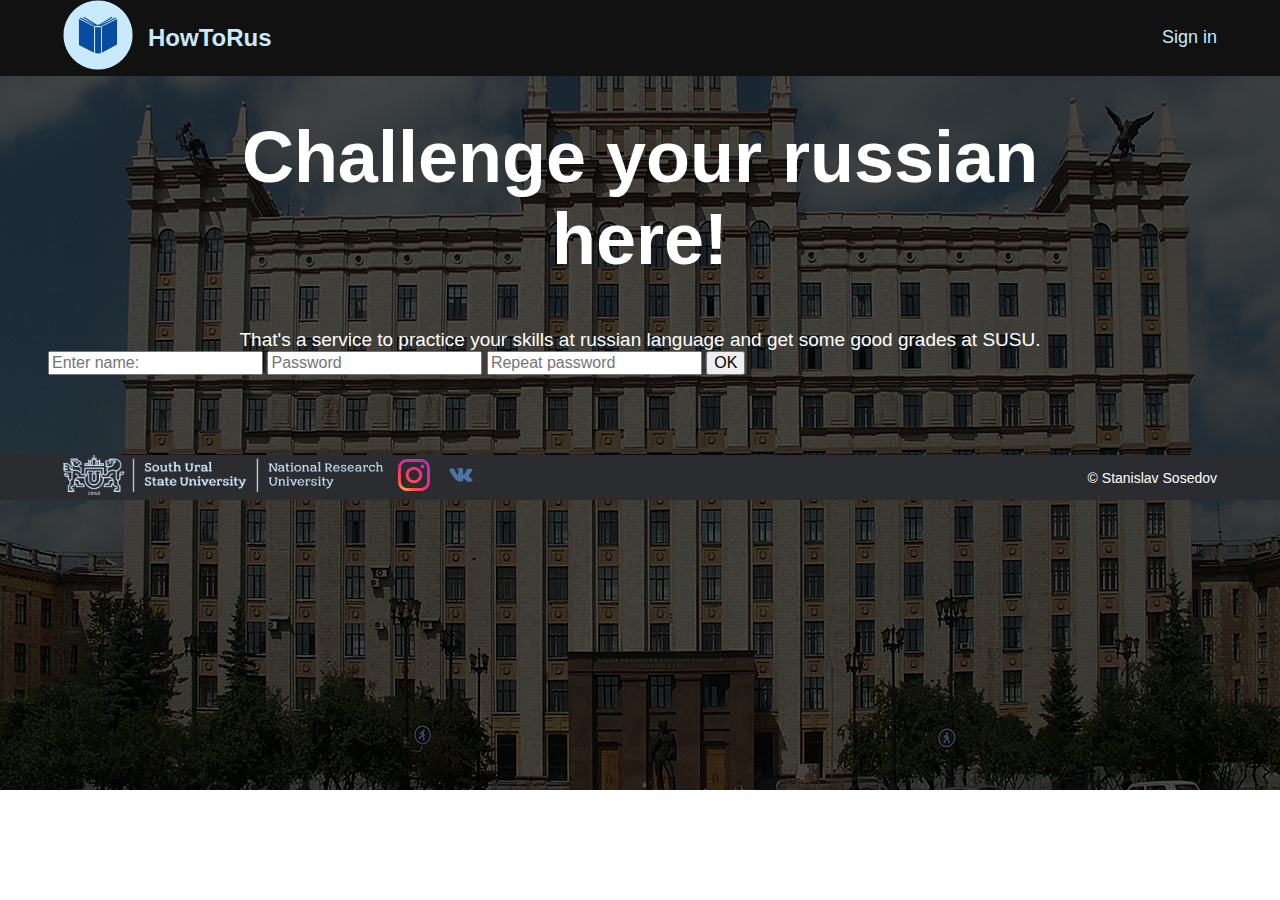
==== homePage.html @ 435da3bf "Added homepage + first listeners" ====
<!DOCTYPE html>
<html lang="en">

<head>
    <meta charset="UTF-8">
    <meta name="viewport" content="width=device-width, initial-scale=1.0">
    <title>HowToRus</title>
    <link rel="shortcut icon" href="images/browser-icon.ico" type="image/x-icon">
    <link rel="stylesheet" href="vendor/normalize.css">
    <link rel="stylesheet" href="pages/index.css">
</head>

<body class="page">
    <header class="header">
        <div class="header__content">
            <div class="header__container">
                <img src="images/header/book-logo.png" alt="logo" class="header__logo">
                <p class="header__title">HowToRus</p>
            </div>
            <button class="header__auth">Sign in</button>
        </div>
    </header>



    <main class="content">
        <section class="intro">
            <h1 class="content__title">Challenge your russian here!</h1>
            <p class="content__subtitle">That's a service to practice your skills at russian language and get some good
                grades at SUSU.</p>
        </section>
        <div class="signup">
            <form class = "signup__form" name = "signup"> 
                <input type="text" class = "signup__input" name = "username" id = "username" placeholder = "Enter name:">
                <span class = "error" id = "error-username"></span>

                <input type="password" class = "signup__input" name = "password" id = "password" placeholder = "Password">
                <span class = "error" id = "error-password"></span>

                <input type="password" class = "signup__input" name = "password-repeat" id = "password-repeat" placeholder = "Repeat password">
                <span class = "error" id = "error-password-repeat"></span>

                <button class = "signup__submit" type="submit" id = "submit">OK</button>
            </form>
        </div>


<!--    <div class="signup">
            <div class="container">
                <img src="" alt="">
                <form class="signup__form" name="signup">
                    <input type="text" class="signup__input" name="username" id="username" placeholder="Enter name:">
                    <span class="error" id="error-username"></span>

                    <input type="password" class="signup__input" name="password" id="password" placeholder="Password">
                    <span class="error" id="error-password"></span>

                    <button class="signup__submit" type="submit" id="submit">OK</button>
                </form>
            </div>
        </div>-->
    </main>



    <footer class="footer">
        <div class="footer__content">
            <div class="footer__container">
                <a href="https://edu.susu.ru/" target="_blank">
                    <img class="footer__link-logo" src="images/footer/logo_44.png" alt="logo">
                </a>
                <a href="https://www.instagram.com/susu.official/" target="_blank">
                    <img class="footer__link-icon" src="images/footer/instagram-icon.svg" alt="icon">
                </a>
                <a href="https://vk.com/susu4you" target="_blank">
                    <img class="footer__link-icon" src="images/footer/vk-icon.svg" alt="icon">
                </a>
            </div>
            <p class="footer__copyright">&copy; Stanislav Sosedov</p>
        </div>
    </footer>
    <script src = "script.js"></script>
</body>

</html>
---- pages/index.css ----
@import url(../blocks/header/header.css);
@import url(../blocks/content/content.css);
@import url(../blocks/intro/intro.css);
@import url(../blocks/cards/cards.css);
@import url(../blocks/footer/footer.css);

.page {
    margin: 0 auto;
    font-family: 'Open Sans', Arial, sans-serif;
    /* Сглаживание для браузеров */
    -moz-osx-font-smoothing: grayscale;
    -webkit-font-smoothing: antialiased;
    /* Оптимизация при масштабировании */
    -webkit-text-size-adjust: 100%;
    -ms-text-size-adjust: 100%;
    -moz-text-size-adjust: 100%; 
    /* Рендеринг */
    text-rendering: optimizeLegibility; 
    background-image: url("/images/content/edit1.jpg");
    background-repeat: no-repeat;
    background-position: center;
}
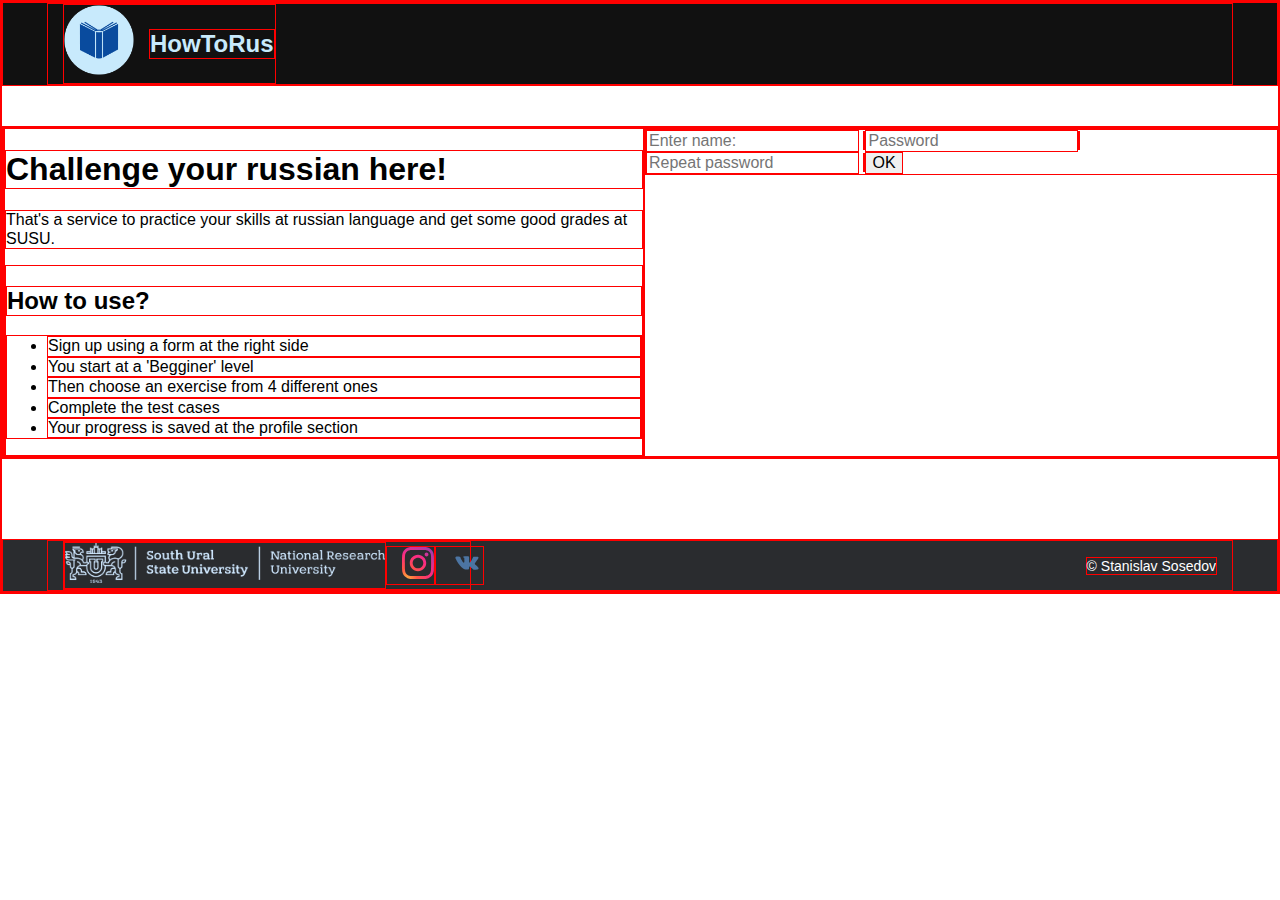
==== commit 3958acba: "big changes to homePage" ====
--- a/homePage.html
+++ b/homePage.html
@@ -7,7 +7,7 @@
     <title>HowToRus</title>
     <link rel="shortcut icon" href="images/browser-icon.ico" type="image/x-icon">
     <link rel="stylesheet" href="vendor/normalize.css">
-    <link rel="stylesheet" href="pages/index.css">
+    <link rel="stylesheet" href="pages/homePage.css">
 </head>
 
 <body class="page">
@@ -17,37 +17,28 @@
                 <img src="images/header/book-logo.png" alt="logo" class="header__logo">
                 <p class="header__title">HowToRus</p>
             </div>
-            <button class="header__auth">Sign in</button>
         </div>
     </header>
 
 
 
     <main class="content">
-        <section class="intro">
-            <h1 class="content__title">Challenge your russian here!</h1>
-            <p class="content__subtitle">That's a service to practice your skills at russian language and get some good
-                grades at SUSU.</p>
-        </section>
-        <div class="signup">
-            <form class = "signup__form" name = "signup"> 
-                <input type="text" class = "signup__input" name = "username" id = "username" placeholder = "Enter name:">
-                <span class = "error" id = "error-username"></span>
-
-                <input type="password" class = "signup__input" name = "password" id = "password" placeholder = "Password">
-                <span class = "error" id = "error-password"></span>
-
-                <input type="password" class = "signup__input" name = "password-repeat" id = "password-repeat" placeholder = "Repeat password">
-                <span class = "error" id = "error-password-repeat"></span>
-
-                <button class = "signup__submit" type="submit" id = "submit">OK</button>
-            </form>
-        </div>
-
-
-<!--    <div class="signup">
-            <div class="container">
-                <img src="" alt="">
+        <section class="guest-info">
+            <div class="infoblock">
+                <h1 class = "infoblock__title">Challenge your russian here!</h1>
+                <p class="infoblock__subtitle">That's a service to practice your skills at russian language and get some good grades at SUSU.</p>
+                <div class="infoblock__container">
+                    <h2 class="infoblock__howto">How to use?</h2>
+                    <ul class="infoblock__instructions">
+                        <li>Sign up using a form at the right side</li>
+                        <li>You start at a 'Begginer' level</li>
+                        <li>Then choose an exercise from 4 different ones</li>
+                        <li>Complete the test cases</li>
+                        <li>Your progress is saved at the profile section</li>
+                    </ul>
+                </div>
+            </div>
+            <div class="signup">
                 <form class="signup__form" name="signup">
                     <input type="text" class="signup__input" name="username" id="username" placeholder="Enter name:">
                     <span class="error" id="error-username"></span>
@@ -55,10 +46,14 @@
                     <input type="password" class="signup__input" name="password" id="password" placeholder="Password">
                     <span class="error" id="error-password"></span>
 
+                    <input type="password" class="signup__input" name="password-repeat" id="password-repeat"
+                        placeholder="Repeat password">
+                    <span class="error" id="error-password-repeat"></span>
+
                     <button class="signup__submit" type="submit" id="submit">OK</button>
                 </form>
             </div>
-        </div>-->
+        </section>
     </main>
 
 
@@ -83,3 +78,20 @@
 </body>
 
 </html>
+
+
+
+<!--    <div class="signup">
+            <div class="container">
+                <img src="" alt="">
+                <form class="signup__form" name="signup">
+                    <input type="text" class="signup__input" name="username" id="username" placeholder="Enter name:">
+                    <span class="error" id="error-username"></span>
+
+                    <input type="password" class="signup__input" name="password" id="password" placeholder="Password">
+                    <span class="error" id="error-password"></span>
+
+                    <button class="signup__submit" type="submit" id="submit">OK</button>
+                </form>
+            </div>
+        </div>-->
--- a/pages/homePage.css
+++ b/pages/homePage.css
@@ -0,0 +1,21 @@
+@import url(../blocks/header/header.css);
+@import url(../blocks/footer/footer.css);
+@import url(../blocks/infoblock/infoblock.css);
+@import url(../blocks/guest-info/guest-info.css);
+@import url(../blocks/signup/signup.css);
+* {
+    border: 1px solid red;
+}
+.page {
+    margin: 0 auto;
+    font-family: 'Open Sans', Arial, sans-serif;
+    /* Сглаживание для браузеров */
+    -moz-osx-font-smoothing: grayscale;
+    -webkit-font-smoothing: antialiased;
+    /* Оптимизация при масштабировании */
+    -webkit-text-size-adjust: 100%;
+    -ms-text-size-adjust: 100%;
+    -moz-text-size-adjust: 100%; 
+    /* Рендеринг */
+    text-rendering: optimizeLegibility;
+}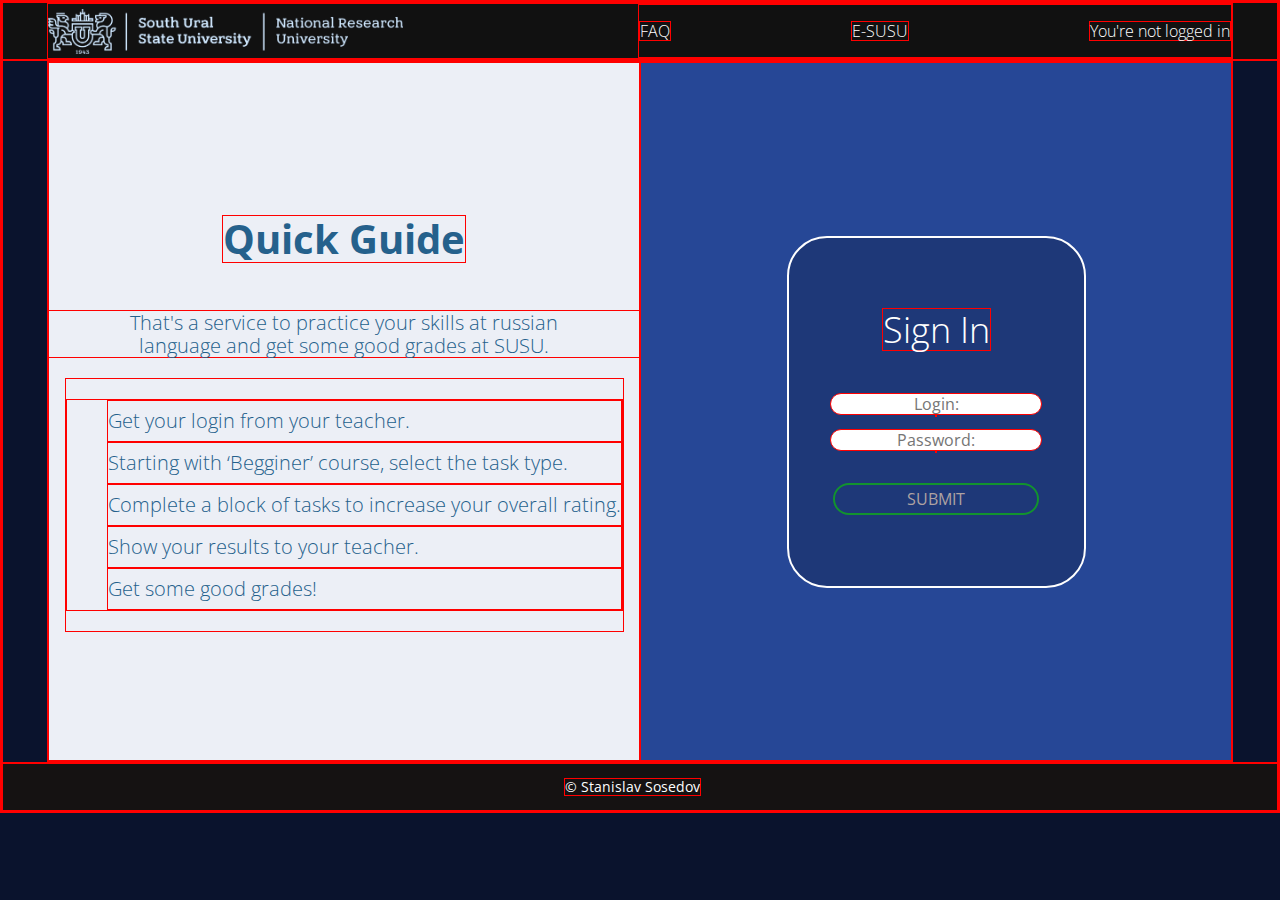
==== commit faa9e518: "Major changes to mainPage, including full-new design" ====
--- a/homePage.html
+++ b/homePage.html
@@ -5,6 +5,7 @@
     <meta charset="UTF-8">
     <meta name="viewport" content="width=device-width, initial-scale=1.0">
     <title>HowToRus</title>
+    <link href="https://fonts.googleapis.com/css2?family=Open+Sans:wght@300;400;600&display=swap" rel="stylesheet">
     <link rel="shortcut icon" href="images/browser-icon.ico" type="image/x-icon">
     <link rel="stylesheet" href="vendor/normalize.css">
     <link rel="stylesheet" href="pages/homePage.css">
@@ -13,9 +14,11 @@
 <body class="page">
     <header class="header">
         <div class="header__content">
-            <div class="header__container">
-                <img src="images/header/book-logo.png" alt="logo" class="header__logo">
-                <p class="header__title">HowToRus</p>
+            <img src="images/footer/logo_44.png" alt="logo" class="header__logo">
+            <div class="header__links">
+                <p class="header__link">FAQ</p>
+                <p class="header__link">E-SUSU</p>
+                <p class="header__link">You're not logged in</p>
             </div>
         </div>
     </header>
@@ -25,56 +28,36 @@
     <main class="content">
         <section class="guest-info">
             <div class="infoblock">
-                <h1 class = "infoblock__title">Challenge your russian here!</h1>
-                <p class="infoblock__subtitle">That's a service to practice your skills at russian language and get some good grades at SUSU.</p>
+                <h1 class = "infoblock__title">Quick Guide</h1>
+                <p class="infoblock__subtitle">That's a service to practice your skills at russian<br> language and get some good grades at SUSU.</p>
                 <div class="infoblock__container">
-                    <h2 class="infoblock__howto">How to use?</h2>
                     <ul class="infoblock__instructions">
-                        <li>Sign up using a form at the right side</li>
-                        <li>You start at a 'Begginer' level</li>
-                        <li>Then choose an exercise from 4 different ones</li>
-                        <li>Complete the test cases</li>
-                        <li>Your progress is saved at the profile section</li>
+                        <li>Get your login from your teacher.</li>
+                        <li>Starting with ‘Begginer’ course, select the task type.</li>
+                        <li>Complete a block of tasks to increase your overall rating.</li>
+                        <li>Show your results to your teacher.</li>
+                        <li>Get some good grades!</li>
                     </ul>
                 </div>
             </div>
             <div class="signup">
                 <form class="signup__form" name="signup">
-                    <input type="text" class="signup__input" name="username" id="username" placeholder="Enter name:">
+                    <div class="signup__title">Sign In</div>
+
+                    <input type="text" class="signup__input" name="username" id="username" placeholder="Login:">
                     <span class="error" id="error-username"></span>
 
-                    <input type="password" class="signup__input" name="password" id="password" placeholder="Password">
+                    <input type="password" class="signup__input" name="password" id="password" placeholder="Password:">
                     <span class="error" id="error-password"></span>
 
-                    <input type="password" class="signup__input" name="password-repeat" id="password-repeat"
-                        placeholder="Repeat password">
-                    <span class="error" id="error-password-repeat"></span>
-
-                    <button class="signup__submit" type="submit" id="submit">OK</button>
+                    <button class="signup__submit" type="submit" id="submit">SUBMIT</button>
                 </form>
             </div>
         </section>
     </main>
-
-
-
-    <footer class="footer">
-        <div class="footer__content">
-            <div class="footer__container">
-                <a href="https://edu.susu.ru/" target="_blank">
-                    <img class="footer__link-logo" src="images/footer/logo_44.png" alt="logo">
-                </a>
-                <a href="https://www.instagram.com/susu.official/" target="_blank">
-                    <img class="footer__link-icon" src="images/footer/instagram-icon.svg" alt="icon">
-                </a>
-                <a href="https://vk.com/susu4you" target="_blank">
-                    <img class="footer__link-icon" src="images/footer/vk-icon.svg" alt="icon">
-                </a>
-            </div>
-            <p class="footer__copyright">&copy; Stanislav Sosedov</p>
-        </div>
-    </footer>
-    <script src = "script.js"></script>
+        <footer class="footer">
+            <p class="footer__copyright">&copy Stanislav Sosedov</p>
+        </footer>
 </body>
 
 </html>
@@ -94,4 +77,26 @@
                     <button class="signup__submit" type="submit" id="submit">OK</button>
                 </form>
             </div>
+
+
+
+
+
+
+        <footer class="footer">
+            <div class="footer__content">
+                <div class="footer__container">
+                    <a href="https://edu.susu.ru/" target="_blank">
+                        <img class="footer__link-logo" src="images/footer/logo_44.png" alt="logo">
+                    </a>
+                    <a href="https://www.instagram.com/susu.official/" target="_blank">
+                        <img class="footer__link-icon" src="images/footer/instagram-icon.svg" alt="icon">
+                    </a>
+                    <a href="https://vk.com/susu4you" target="_blank">
+                        <img class="footer__link-icon" src="images/footer/vk-icon.svg" alt="icon">
+                    </a>
+                </div>
+                <p class="footer__copyright">&copy; Stanislav Sosedov</p>
+            </div>
+        </footer>
         </div>-->
--- a/pages/homePage.css
+++ b/pages/homePage.css
@@ -8,7 +8,9 @@
 }
 .page {
     margin: 0 auto;
-    font-family: 'Open Sans', Arial, sans-serif;
+    color: #ffffff;
+    font-family: 'Open Sans', sans-serif;
+    font-weight: 300;
     /* Сглаживание для браузеров */
     -moz-osx-font-smoothing: grayscale;
     -webkit-font-smoothing: antialiased;
@@ -18,4 +20,5 @@
     -moz-text-size-adjust: 100%; 
     /* Рендеринг */
     text-rendering: optimizeLegibility;
+    background-color: #0A132D;
 }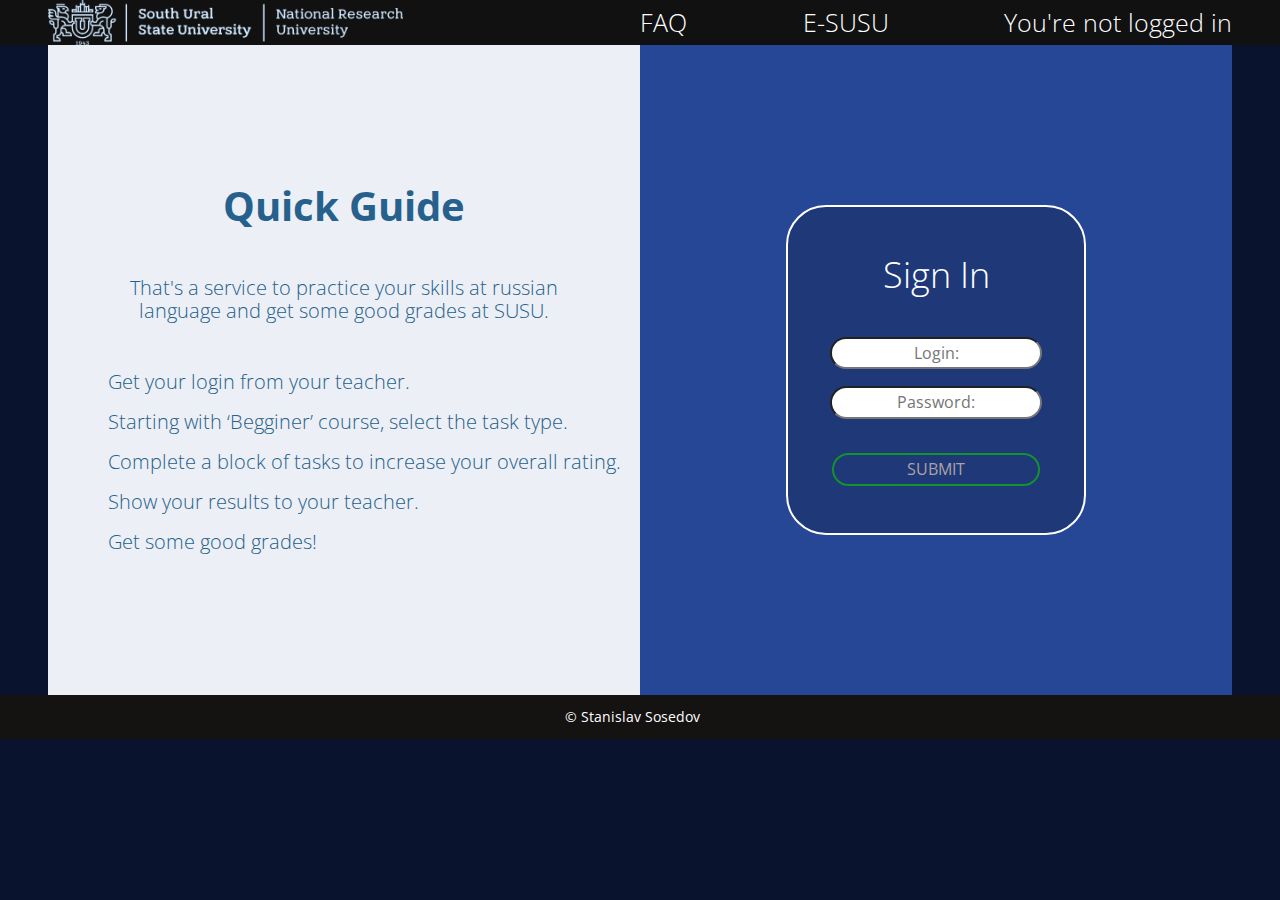
==== commit 39d189da: "Big changes to form validation, but still WIP" ====
--- a/homePage.html
+++ b/homePage.html
@@ -10,21 +10,17 @@
     <link rel="stylesheet" href="vendor/normalize.css">
     <link rel="stylesheet" href="pages/homePage.css">
 </head>
-
 <body class="page">
     <header class="header">
         <div class="header__content">
             <img src="images/footer/logo_44.png" alt="logo" class="header__logo">
             <div class="header__links">
-                <p class="header__link">FAQ</p>
-                <p class="header__link">E-SUSU</p>
-                <p class="header__link">You're not logged in</p>
+                <a class="header__link">FAQ</a>
+                <a class="header__link">E-SUSU</a>
+                <a class="header__link">You're not logged in</a>
             </div>
         </div>
     </header>
-
-
-
     <main class="content">
         <section class="guest-info">
             <div class="infoblock">
@@ -41,7 +37,7 @@
                 </div>
             </div>
             <div class="signup">
-                <form class="signup__form" name="signup">
+                <form class="signup__form" name="signup" action="userValidation.php" method="POST">
                     <div class="signup__title">Sign In</div>
 
                     <input type="text" class="signup__input" name="username" id="username" placeholder="Login:">
@@ -55,12 +51,20 @@
             </div>
         </section>
     </main>
-        <footer class="footer">
-            <p class="footer__copyright">&copy Stanislav Sosedov</p>
-        </footer>
+    <footer class="footer">
+        <p class="footer__copyright">&copy Stanislav Sosedov</p>
+    </footer>
 </body>
+<script defer src="/homePageScript.js"></script>
+</html>
 
-</html>
+
+
+
+
+
+
+
 
 
 
@@ -77,11 +81,6 @@
                     <button class="signup__submit" type="submit" id="submit">OK</button>
                 </form>
             </div>
-
-
-
-
-
 
         <footer class="footer">
             <div class="footer__content">
--- a/pages/homePage.css
+++ b/pages/homePage.css
@@ -3,9 +3,9 @@
 @import url(../blocks/infoblock/infoblock.css);
 @import url(../blocks/guest-info/guest-info.css);
 @import url(../blocks/signup/signup.css);
-* {
+/** {
     border: 1px solid red;
-}
+}*/
 .page {
     margin: 0 auto;
     color: #ffffff;
